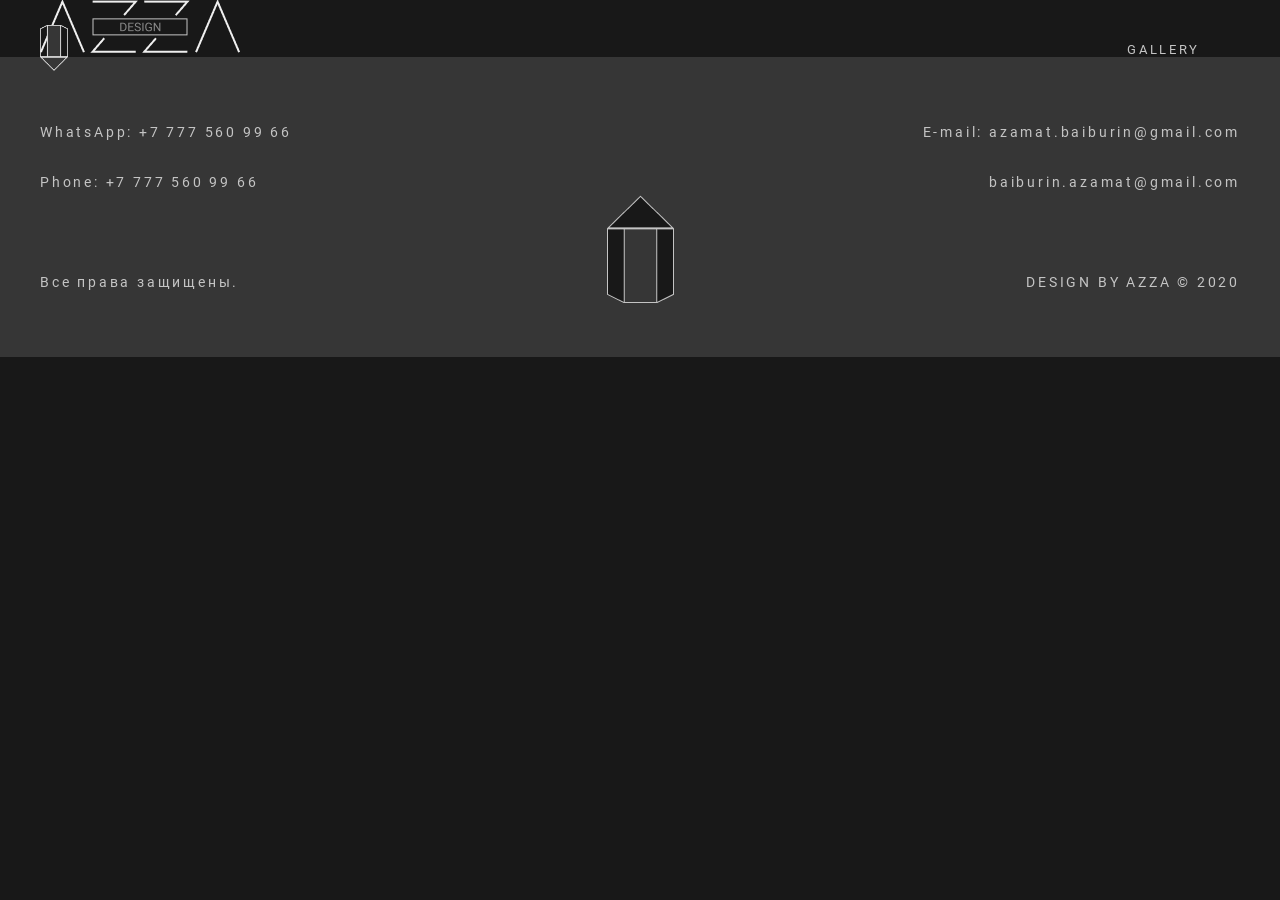
==== main.html @ c3f4f73d "Initial commit" ====
<!DOCTYPE html>
<html lang="en">
<head>
    <meta charset="UTF-8">
    <meta name="viewport" content="width=device-width, initial-scale=1.0">
    <meta http-equiv="X-UA-Compatible" content="ie=edge">
    <title>Baiburin</title>
    <link rel="stylesheet" href="./styles/main.css">
</head>
<body>
    <header class="header">
        <div class="wrapper">
            <div class="header__wrapper">
                <div class="pencil__logo">
                    <a href="/" class="pencil__logo-link">
                        <img src="./media/images/Pencil logo.png" alt="Baiburin.kz">
                    </a>
                </div>
                
                <ul class="header__nav">
                    <li class="nav__item">
                        <a href="http://icewazza.github.io/gallery" class="nav__link">GALLERY</a>
                    </li>
                    <li class="nav__item">
                        <a href="#!" class="nav__link"></a>
                    </li>
                </ul>              
            </div>
        </div>
    </header>
    <section class="firstpage">
      <div class="wrapper">
          <div class="logo__white">
              <a href="/" class="logo__white-link">
                  <img src="./media/images/logo_white_2.png" alt="AZZA">
              </a>
          </div>
      </div>
    
    </section>
    <footer class="footer">
        <div class="wrapper">
            <div class="footer__wrapper">
                <div class="footer__boxes">
                    <div class="footer__box box__left">
                        <p class="footer__text">
                            WhatsApp:   +7 777 560 99 66
                        </p>
                        <p class="footer__text">
                            Phone: +7 777 560 99 66
                        </p>
                        <p class="footer__text">
                                <br>
                        </p>
                        <p class="footer__text">
                            Все права защищены.
                        </p>
                    </div>
                    <div class="footer__box box__center">
                        <div class="pencil__logo__reverse">
                            <a href="" class="pencil__logo__reverse">
                                <img src="./media/images/pencil_logo_reverse.png" alt="UP">
                            </a>
                        </div>
                    </div>
                    <div class="footer__box box__right">
                        <p class="footer__text">
                            E-mail:   azamat.baiburin@gmail.com
                        </p>
                        <p class="footer__text">
                            baiburin.azamat@gmail.com
                        </p>
                        <p class="footer__text">
                            <br>
                        </p>
                        <p class="footer__text">
                            DESIGN BY AZZA © 2020
                        </p>
                    </div>
                </div>
                    
            </div>
        </div>
    </footer>

<script>
    function _getClosest(item, array, getDiff) {
    var closest,
        diff;

    if (!Array.isArray(array)) {
        throw new Error("Get closest expects an array as second argument");
    }

    array.forEach(function (comparedItem, comparedItemIndex) {
        var thisDiff = getDiff(comparedItem, item);

        if (thisDiff >= 0 && (typeof diff == "undefined" || thisDiff < diff)) {
            diff = thisDiff;
            closest = comparedItemIndex;
        }
    });

    return closest;
}

function number(item, array) {
  return _getClosest(item, array, function (comparedItem, item) {
    return Math.abs(comparedItem - item);
  });
}
    
function lerp(a, b, n) {
    return (1 - n) * a + n * b
}

class Slider {
  constructor(options = {}) {
    this.bind()
    
    this.opts = {
      el: options.el || '.js-slider',
      ease: options.ease || 0.1,
      speed: options.speed || 1.5,
      velocity: 25,
      scroll: options.scroll || false
    }
    
    this.slider = document.querySelector('.js-slider')
    this.sliderInner = this.slider.querySelector('.js-slider__inner')
    this.slides = [...this.slider.querySelectorAll('.js-slide')]
    this.slidesNumb = this.slides.length
    
    this.rAF = undefined
    
    this.sliderWidth = 0
    
    this.onX = 0
    this.offX = 0
    
    this.currentX = 0
    this.lastX = 0
    
    this.min = 0
    this.max = 0

    this.centerX = window.innerWidth / 2
  }
  
  bind() {
    ['setPos', 'run', 'on', 'off', 'resize'].forEach((fn) => this[fn] = this[fn].bind(this))
  }
  
  setBounds() {
    const bounds = this.slides[0].getBoundingClientRect()
    const slideWidth = bounds.width

    this.sliderWidth = this.slidesNumb * slideWidth
    this.max = -(this.sliderWidth - window.innerWidth)
    
    this.slides.forEach((slide, index) => {
      slide.style.left = `${index * slideWidth}px`
    })
  }
  
  setPos(e) {
    if (!this.isDragging) return
    this.currentX = this.offX + ((e.clientX - this.onX) * this.opts.speed)
    this.clamp()
  }

  clamp() {
    this.currentX = Math.max(Math.min(this.currentX, this.min), this.max)
  }
  
  run() {
    this.lastX = lerp(this.lastX, this.currentX, this.opts.ease)
    this.lastX = Math.floor(this.lastX * 100) / 100 

    const sd = this.currentX - this.lastX
    const acc = sd / window.innerWidth
    let velo =+ acc
    
    this.sliderInner.style.transform = `translate3d(${this.lastX}px, 0, 0) skewX(${velo * this.opts.velocity}deg)`

    this.requestAnimationFrame()
  }
  
  on(e) {
    this.isDragging = true
    this.onX = e.clientX
    this.slider.classList.add('is-grabbing')
  }
  
  off(e) {
    this.snap()
    this.isDragging = false
    this.offX = this.currentX
    this.slider.classList.remove('is-grabbing')
  }
  
  closest() {
    const numbers = []
    this.slides.forEach((slide, index) => {
      const bounds = slide.getBoundingClientRect()
      const diff = this.currentX - this.lastX
      const center = (bounds.x + diff) + (bounds.width / 2)
      const fromCenter = this.centerX - center
      numbers.push(fromCenter)
    })

    let closest = number(0, numbers)
    closest = numbers[closest]
    
    return {
      closest
    }
  }

  snap() {
    const { closest } = this.closest()
    
    this.currentX = this.currentX + closest
    this.clamp()
  }

  requestAnimationFrame() {
    this.rAF = requestAnimationFrame(this.run)
  }

  cancelAnimationFrame() {
    cancelAnimationFrame(this.rAF)
  }
  
  addEvents() {
    this.run()
    
    this.slider.addEventListener('mousemove', this.setPos, { passive: true })
    this.slider.addEventListener('mousedown', this.on, false)
    this.slider.addEventListener('mouseup', this.off, false)
    
    window.addEventListener('resize', this.resize, false)
  }
  
  removeEvents() {
    this.cancelAnimationFrame(this.rAF)
    
    this.slider.removeEventListener('mousemove', this.setPos, { passive: true })
    this.slider.removeEventListener('mousedown', this.on, false)
    this.slider.removeEventListener('mouseup', this.off, false)
  }
  
  resize() {
    this.setBounds()
  }
  
  destroy() {
    this.removeEvents()
    
    this.opts = {}
  }
  
  init() {
    this.setBounds()
    this.addEvents()
  }
}

const slider = new Slider()
slider.init()
</script>
</body>
</html>
---- styles/main.css ----
/* http://meyerweb.com/eric/tools/css/reset/ 
   v2.0 | 20110126
   License: none (public domain)
*/

html, body, div, span, applet, object, iframe,
h1, h2, h3, h4, h5, h6, p, blockquote, pre,
a, abbr, acronym, address, big, cite, code,
del, dfn, em, img, ins, kbd, q, s, samp,
small, strike, strong, sub, sup, tt, var,
b, u, i, center,
dl, dt, dd, ol, ul, li,
fieldset, form, label, legend,
table, caption, tbody, tfoot, thead, tr, th, td,
article, aside, canvas, details, embed, 
figure, figcaption, footer, header, hgroup, 
menu, nav, output, ruby, section, summary,
time, mark, audio, video {
	margin: 0;
	padding: 0;
	border: 0;
	font-size: 100%;
	font: inherit;
	vertical-align: baseline;
}
/* HTML5 display-role reset for older browsers */
article, aside, details, figcaption, figure, 
footer, header, hgroup, menu, nav, section {
	display: block;
}
body {
	line-height: 1;
}
ol, ul {
	list-style: none;
}
blockquote, q {
	quotes: none;
}
blockquote:before, blockquote:after,
q:before, q:after {
	content: '';
	content: none;
}
table {
	border-collapse: collapse;
	border-spacing: 0;
}

/* reset css end */

/* roboto-300 - cyrillic_latin */
@font-face {
    font-family: 'Roboto';
    font-style: normal;
    font-weight: 300;
    src: local('Roboto Light'), local('Roboto-Light'),
         url('../fonts/roboto-v20-cyrillic_latin-300.woff2') format('woff2'), /* Chrome 26+, Opera 23+, Firefox 39+ */
         url('../fonts/roboto-v20-cyrillic_latin-300.woff') format('woff'); /* Chrome 6+, Firefox 3.6+, IE 9+, Safari 5.1+ */
  }
  /* roboto-regular - cyrillic_latin */
  @font-face {
    font-family: 'Roboto';
    font-style: normal;
    font-weight: 400;
    src: local('Roboto'), local('Roboto-Regular'),
         url('../fonts/roboto-v20-cyrillic_latin-regular.woff2') format('woff2'), /* Chrome 26+, Opera 23+, Firefox 39+ */
         url('../fonts/roboto-v20-cyrillic_latin-regular.woff') format('woff'); /* Chrome 6+, Firefox 3.6+, IE 9+, Safari 5.1+ */
  }
  /* roboto-500 - cyrillic_latin */
  @font-face {
    font-family: 'Roboto';
    font-style: normal;
    font-weight: 500;
    src: local('Roboto Medium'), local('Roboto-Medium'),
         url('../fonts/roboto-v20-cyrillic_latin-500.woff2') format('woff2'), /* Chrome 26+, Opera 23+, Firefox 39+ */
         url('../fonts/roboto-v20-cyrillic_latin-500.woff') format('woff'); /* Chrome 6+, Firefox 3.6+, IE 9+, Safari 5.1+ */
  }

html { 
    box-sizing: border-box;
}
*, *::before, *::after{
    box-sizing: inherit;
}

body {
    font-family: 'Roboto';
    font-style: normal;
    font-size: 13px;
    line-height: 1.2;
    font-weight: normal;
    color: #C4C4C4;
    background-color: #181818;
}

.wrapper {
    max-width: 1200px;
    margin: 0 auto;
}

.header {
    /* background-color: #8b4040; */
    position: absolute;
    width: 100%;
    z-index: 5;
}

.header__wrapper {
    height: 100px;
    display: flex;
    flex-wrap: wrap;
    align-items: center;
    justify-content: space-between;
}

.pencil__logo {
    padding-right: 181px;
}

.pencil__logo img {
    width: 28px;
}


.header__nav {
    display: flex;
    flex-wrap: wrap;
}

.nav__item {
    margin-right: 40px;
}

.nav__item:last-child {
    margin-right: 0px;
}

.nav__link {
    font-size: 13px;
    line-height: 15px;
    letter-spacing: 0.205em;
    text-decoration: none;
    color: #C4C4C4;
    text-transform: uppercase;
}

.nav__item:hover {
    opacity: 0.5;
}

.gallery {
    width: 100%;
    height: 100vh;
    /* background-color: #1818; */
    display: flex;
    /* align-items: center; */
    position: relative;
    overflow: hidden;
    user-select: none;
}

.gallery__text {
    /* width: 1200px; */
    position: absolute;
    top: 40%;
    left: 50%;
    transform: translate(-49%,-50%);
    font-size: 16vw;
    text-transform: uppercase;
    font-weight: 599;
    pointer-events: none;
    z-index: 3;
    /* text-align: center; */
    letter-spacing: 0.18em;  
}
.outline-text {
    color: transparent;
    -webkit-text-stroke: 1px #C4C4C4;
    mix-blend-mode: overlay;
}

.arrow__svg {
    position: absolute;
    top: 70%;
    left: 50%;
    transform: translate(-50%,-50%);
    z-index: 3;
    mix-blend-mode: overlay;
}

.footer {
    width: 100%;
    background-color: #363636;;
}

.footer__wrapper {
    display: flex;
    flex-wrap: wrap;
    align-items: center;
    justify-content: space-between;
}

.footer__boxes {
    margin-top: 50px;
    margin-bottom: 50px;
    width: 100%;
    display: grid;
    grid-template-columns: repeat(3, 1fr);
    grid-column-gap: 30px;
}

.footer__box{
    grid-column: span 1;    
}
.footer__text {
    font-weight: normal;
    font-size: 14px;
    line-height: 50px;
    letter-spacing: 0.2em;
    color: #C4C4C4;
}

.box__left {
    text-align: left;
}

.box__right {
    text-align: right;
}

.box__center {
    display: flex;
    flex-wrap: wrap;
    align-items: flex-end;
    margin: 0 auto;
}

.slider {
    position: relative;
  height: 100%;
  width: 100%;
  cursor: grab;
}

.slider.is-grabbing {
    cursor: grabbing;
}

.slider__inner{
    position: absolute;
    height: 100vh;
    pointer-events: none;
  }

  .slide {
    /* overflow: hidden; */
    display: flex;
    align-items: center;
    justify-content: center;
    position: absolute;
    top: 50%;
    transform: translateY(-50%);
    width: 30vw;
    cursor: pointer;
    /* padding: 3rem; */
  }

  .slide img {
      max-width: 100%;
      z-index: 10;
  }

.cursor-wrap{
    position: fixed;
    top: 0;
    left: 0;
    pointer-events: none;
}
  
.cursor{
    position: fixed;
    top: -30px;
    left: -30px;
}

.slide1 {
    padding-top: 0;
    padding-left: 2rem;
}

.slide2 {
    padding-top: 20rem;
}

.slide4 {
    padding-bottom: 20rem;
    padding-left: 3rem;
    padding-right: 5rem;
}

.slide4 {
    
}
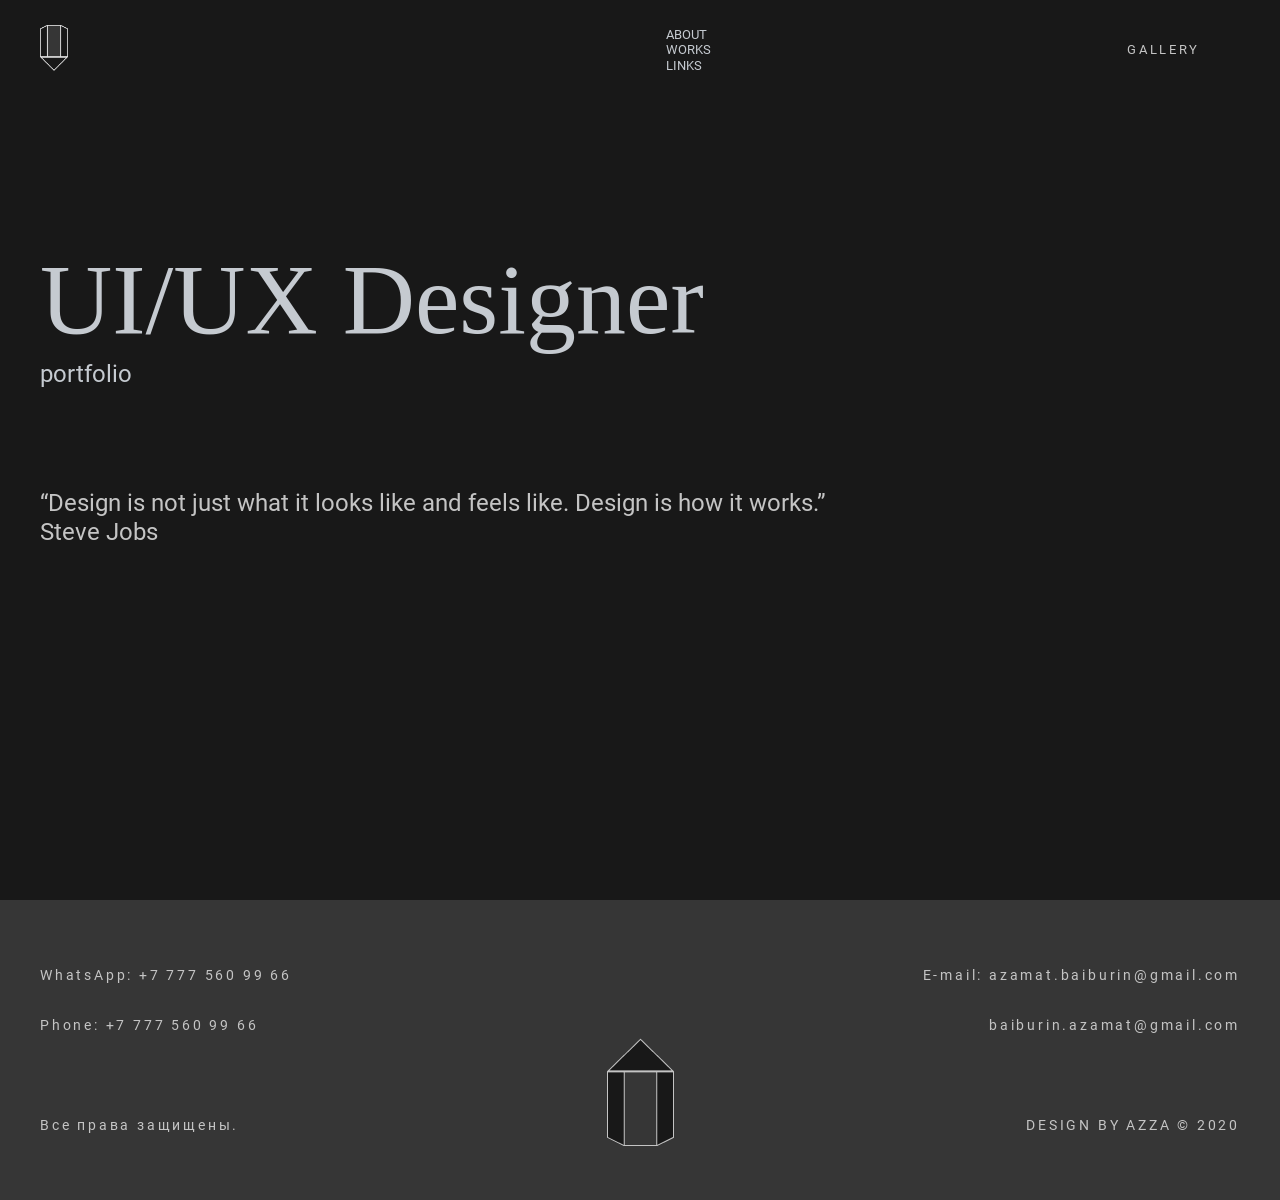
==== commit 4aa74a47: "Second page demo" ====
--- a/main.html
+++ b/main.html
@@ -5,7 +5,9 @@
     <meta name="viewport" content="width=device-width, initial-scale=1.0">
     <meta http-equiv="X-UA-Compatible" content="ie=edge">
     <title>Baiburin</title>
+    <base target="_blank">
     <link rel="stylesheet" href="./styles/main.css">
+    <link href="//db.onlinewebfonts.com/c/22e9bbf96d35e3a875523bba848ae83e?family=Eh_cyr" rel="stylesheet" type="text/css"/>
 </head>
 <body>
     <header class="header">
@@ -16,10 +18,20 @@
                         <img src="./media/images/Pencil logo.png" alt="Baiburin.kz">
                     </a>
                 </div>
-                
+                <ul class="main__nav">
+                  <li>
+                    <a>ABOUT</a>
+                  </li>
+                  <li>
+                    <a>WORKS</a>
+                  </li>
+                  <li>
+                    <a>LINKS</a>
+                  </li>
+                </ul>
                 <ul class="header__nav">
                     <li class="nav__item">
-                        <a href="http://icewazza.github.io/gallery" class="nav__link">GALLERY</a>
+                        <a href="http://icewazza.github.io/index.html" class="nav__link">GALLERY</a>
                     </li>
                     <li class="nav__item">
                         <a href="#!" class="nav__link"></a>
@@ -30,11 +42,10 @@
     </header>
     <section class="firstpage">
       <div class="wrapper">
-          <div class="logo__white">
-              <a href="/" class="logo__white-link">
-                  <img src="./media/images/logo_white_2.png" alt="AZZA">
-              </a>
-          </div>
+          <h1 class="intro">UI/UX Designer</h1>
+          <h2 class="subtitle">portfolio</h2>
+          <h3>“Design is not just what it looks like and feels like. Design is how it works.” </h3>
+          <h3>Steve Jobs</h3>
       </div>
     
     </section>
@@ -83,191 +94,5 @@
         </div>
     </footer>
 
-<script>
-    function _getClosest(item, array, getDiff) {
-    var closest,
-        diff;
-
-    if (!Array.isArray(array)) {
-        throw new Error("Get closest expects an array as second argument");
-    }
-
-    array.forEach(function (comparedItem, comparedItemIndex) {
-        var thisDiff = getDiff(comparedItem, item);
-
-        if (thisDiff >= 0 && (typeof diff == "undefined" || thisDiff < diff)) {
-            diff = thisDiff;
-            closest = comparedItemIndex;
-        }
-    });
-
-    return closest;
-}
-
-function number(item, array) {
-  return _getClosest(item, array, function (comparedItem, item) {
-    return Math.abs(comparedItem - item);
-  });
-}
-    
-function lerp(a, b, n) {
-    return (1 - n) * a + n * b
-}
-
-class Slider {
-  constructor(options = {}) {
-    this.bind()
-    
-    this.opts = {
-      el: options.el || '.js-slider',
-      ease: options.ease || 0.1,
-      speed: options.speed || 1.5,
-      velocity: 25,
-      scroll: options.scroll || false
-    }
-    
-    this.slider = document.querySelector('.js-slider')
-    this.sliderInner = this.slider.querySelector('.js-slider__inner')
-    this.slides = [...this.slider.querySelectorAll('.js-slide')]
-    this.slidesNumb = this.slides.length
-    
-    this.rAF = undefined
-    
-    this.sliderWidth = 0
-    
-    this.onX = 0
-    this.offX = 0
-    
-    this.currentX = 0
-    this.lastX = 0
-    
-    this.min = 0
-    this.max = 0
-
-    this.centerX = window.innerWidth / 2
-  }
-  
-  bind() {
-    ['setPos', 'run', 'on', 'off', 'resize'].forEach((fn) => this[fn] = this[fn].bind(this))
-  }
-  
-  setBounds() {
-    const bounds = this.slides[0].getBoundingClientRect()
-    const slideWidth = bounds.width
-
-    this.sliderWidth = this.slidesNumb * slideWidth
-    this.max = -(this.sliderWidth - window.innerWidth)
-    
-    this.slides.forEach((slide, index) => {
-      slide.style.left = `${index * slideWidth}px`
-    })
-  }
-  
-  setPos(e) {
-    if (!this.isDragging) return
-    this.currentX = this.offX + ((e.clientX - this.onX) * this.opts.speed)
-    this.clamp()
-  }
-
-  clamp() {
-    this.currentX = Math.max(Math.min(this.currentX, this.min), this.max)
-  }
-  
-  run() {
-    this.lastX = lerp(this.lastX, this.currentX, this.opts.ease)
-    this.lastX = Math.floor(this.lastX * 100) / 100 
-
-    const sd = this.currentX - this.lastX
-    const acc = sd / window.innerWidth
-    let velo =+ acc
-    
-    this.sliderInner.style.transform = `translate3d(${this.lastX}px, 0, 0) skewX(${velo * this.opts.velocity}deg)`
-
-    this.requestAnimationFrame()
-  }
-  
-  on(e) {
-    this.isDragging = true
-    this.onX = e.clientX
-    this.slider.classList.add('is-grabbing')
-  }
-  
-  off(e) {
-    this.snap()
-    this.isDragging = false
-    this.offX = this.currentX
-    this.slider.classList.remove('is-grabbing')
-  }
-  
-  closest() {
-    const numbers = []
-    this.slides.forEach((slide, index) => {
-      const bounds = slide.getBoundingClientRect()
-      const diff = this.currentX - this.lastX
-      const center = (bounds.x + diff) + (bounds.width / 2)
-      const fromCenter = this.centerX - center
-      numbers.push(fromCenter)
-    })
-
-    let closest = number(0, numbers)
-    closest = numbers[closest]
-    
-    return {
-      closest
-    }
-  }
-
-  snap() {
-    const { closest } = this.closest()
-    
-    this.currentX = this.currentX + closest
-    this.clamp()
-  }
-
-  requestAnimationFrame() {
-    this.rAF = requestAnimationFrame(this.run)
-  }
-
-  cancelAnimationFrame() {
-    cancelAnimationFrame(this.rAF)
-  }
-  
-  addEvents() {
-    this.run()
-    
-    this.slider.addEventListener('mousemove', this.setPos, { passive: true })
-    this.slider.addEventListener('mousedown', this.on, false)
-    this.slider.addEventListener('mouseup', this.off, false)
-    
-    window.addEventListener('resize', this.resize, false)
-  }
-  
-  removeEvents() {
-    this.cancelAnimationFrame(this.rAF)
-    
-    this.slider.removeEventListener('mousemove', this.setPos, { passive: true })
-    this.slider.removeEventListener('mousedown', this.on, false)
-    this.slider.removeEventListener('mouseup', this.off, false)
-  }
-  
-  resize() {
-    this.setBounds()
-  }
-  
-  destroy() {
-    this.removeEvents()
-    
-    this.opts = {}
-  }
-  
-  init() {
-    this.setBounds()
-    this.addEvents()
-  }
-}
-
-const slider = new Slider()
-slider.init()
-</script>
 </body>
 </html>
--- a/styles/main.css
+++ b/styles/main.css
@@ -90,7 +90,7 @@
     font-size: 13px;
     line-height: 1.2;
     font-weight: normal;
-    color: #C4C4C4;
+    color: #C5CAD0;
     background-color: #181818;
 }
 
@@ -149,6 +149,10 @@
     opacity: 0.5;
 }
 
+.firstpage {
+    width: 100%;
+    height: 100vh;
+}
 .gallery {
     width: 100%;
     height: 100vh;
@@ -158,6 +162,22 @@
     position: relative;
     overflow: hidden;
     user-select: none;
+}
+
+.intro { 
+    font-family: 'Eh_cyr';
+    padding-top: 20%;
+    font-size: 100px;
+}
+
+.subtitle {
+    font-size: 24px;
+    padding-bottom: 100px;
+}
+
+.firstpage h3 {
+    font-size: 24px;
+    color: #C4C4C4;
 }
 
 .gallery__text {
